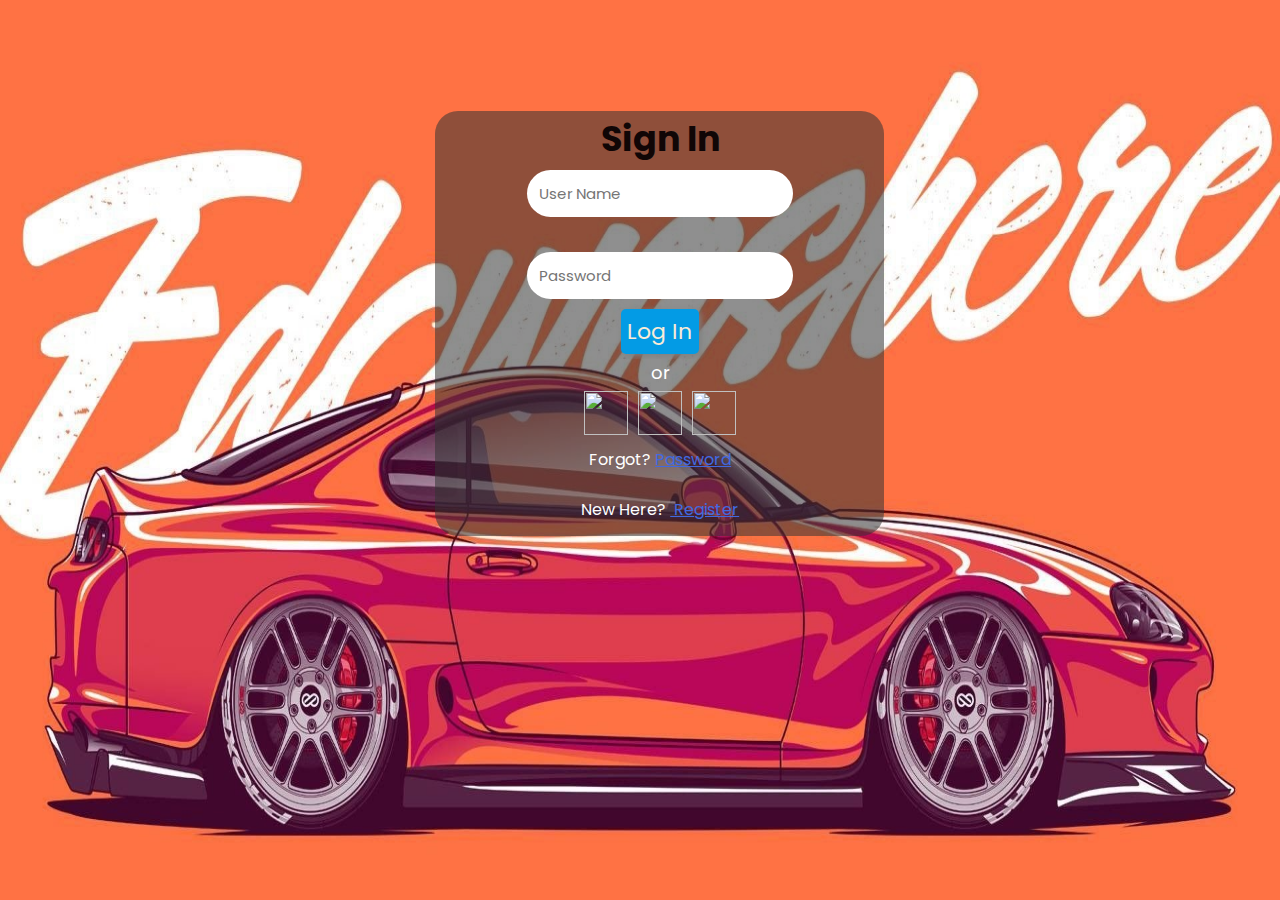
==== index.html @ e62c7ee1 "final changes" ====
<!DOCTYPE html>
<html lang="en">

<head>
    <title>Log-In</title>
    <link rel="stylesheet" href="./MYCARGAME/HTML/login.css">
    <link rel="stylesheet" href="./MYCARGAME/HTML/loginStyle.css">
    <link rel="icon" type="image/x-icon" href="favicon tag.png">
    <link rel="preconnect" href="https://fonts.googleapis.com">
    <link rel="preconnect" href="https://fonts.gstatic.com" crossorigin>
    <link href="https://fonts.googleapis.com/css2?family=Poppins:wght@300&display=swap" rel="stylesheet">
    <script src="https://code.jquery.com/jquery-3.6.1.js"
        integrity="sha256-3zlB5s2uwoUzrXK3BT7AX3FyvojsraNFxCc2vC/7pNI=" crossorigin="anonymous"></script>

</head>

<body>


    <div class="alert1">
        <h3 class="disclaimer"><b>Please! fill details correctly</b></h3>
        <p class="alert"></p>
    </div>
    <!-- ----------------------------------signup-------------------------------------------------- -->
    <div class="signup">
        <center>
            <h1>Join Us</h1>
        </center>


        <form>

            <center>
                <div id="main">
                    <div>
                        <h2 style="color:white">Register here</h2>
                    </div>

                    <div>
                        <input type="text" placeholder="Name" name="fname" class="form-field inp" id="fn">
                    </div>

                    <div>
                        <input type="text" placeholder="User Name" id="ln" name="lname" class="form-field inp">
                    </div>

                    <div>
                        <input type="text" placeholder="Email Id" id="ei" name="email" class="form-field inp">
                    </div>

                    <div>
                        <input type="text" placeholder="Mobile No" id="mn" name="mobile" class="form-field inp">
                    </div>


                    
                    <div id="dob">
                        Date Of Birth:<input type="date" id="d" placeholder="Select D.O.B." class="form-field inp">
                    </div>

                    <div>
                        <input type="password" name="psswd" id="pass" placeholder="Enter Password" size="20"
                            maxlength="10" class="form-field inp">
                    </div>


                    


                    <div id="gen">
                        <input type="checkbox" class="form-field btn" name="myEligibility">I agree to the terms and
                        conditions
                    </div>


                    <div>
                        <center><input type="button" value="Submit" style="border-radius:5px ;" class="btn submitbtn">
                            <input type="reset" value="Reset" style="border-radius:5px ;" class="btn">
                        </center>
                    </div>

                </div>
            </center>

        </form>
    </div>
    <!-- -----------------------------------------------------login------------------------------------------------------ -->
    <div class="login">
       
        <form style="padding: 1px; margin: -10px;">
            <center>
                <div id="z">
                    <div>
                        <h2 style="color:rgb(16, 6, 6)">Sign In</h2>
                    </div>

                    <div>
                        <input type="text" placeholder="User Name" name="Uname" class="log" id="username">
                        <br>
                    </div>

                    <div>
                        <input type="password" placeholder="Password" name="Pass" class="log" id="password">
                    </div>

                    

                    <div id="log">
                        <center><input id="log" type="button" value="Log In" style="border-radius:5px;">
                        </center>
                    </div>

                    <div>
                        <p style="font-size:18px ;">or</p>
                    </div>

                    <div class="icon">
                        <div class="o">
                            <ul>
                                <li>
                                    <a href="https://www.gmail.com/">
                                        <img id="g" src="/HTML/icons8-google-240.png">
                                    </a>
                                </li>

                                <li>
                                    <a href="https://www.facebook.com/">
                                        <img id="f" src="/HTML/icons8-facebook-240.png">
                                    </a>
                                </li>

                                <li>
                                    <a href="https://discord.com/">
                                        <img id="t" src="/HTML/icons8-discord-240.png">
                                    </a>
                                </li>
                        </div>
                    </div>

                    <div>
                        <ol>
                            <li>
                                Forgot? <a id="n" >Password</a>
                            </li>
                            <br>
                            <li>
                                New Here? <a id="c" >&nbspRegister</a>
                            </li>
                        </ol>


                    </div>

                </div>
            </center>
        </form>
    </div>
    <script src="./MYCARGAME/HTML/login.js"></script>
</body>

</html>
---- MYCARGAME/HTML/login.css ----
*{
    overflow: hidden;
    font-family: 'Poppins', sans-serif;
    
}

    body {
        margin: auto;
        font-family: -apple-system, BlinkMacSystemFont, sans-serif;
        overflow: auto;
        background: url("back.jpg");
        /* animation: gradient 15s ease infinite; */
        background-size: 100% 117%;
        background-attachment: fixed;
    }
    
@keyframes gradient {
    0% {
        background-position: 0% 0%;
    }
    50% {
        background-position: 100% 100%;
    }
    100% {
        background-position: 0% 0%;
    }
}

.wave {
    background: rgb(255 255 255 / 25%);
    border-radius: 1000% 1000% 0 0;
    position: fixed;
    width: 200%;
    height: 12em;
    animation: wave 10s -3s linear infinite;
    transform: translate3d(0, 0, 0);
    opacity: 0.8;
    bottom: 0;
    left: 0;
    z-index: -1;
}

.wave:nth-of-type(2) {
    bottom: -1.25em;
    animation: wave 18s linear reverse infinite;
    opacity: 0.8;
}

.wave:nth-of-type(3) {
    bottom: -2.5em;
    animation: wave 20s -1s reverse infinite;
    opacity: 0.9;
}

@keyframes wave {
    2% {
        transform: translateX(1);
    }

    25% {
        transform: translateX(-25%);
    }

    50% {
        transform: translateX(-50%);
    }

    75% {
        transform: translateX(-25%);
    }

    100% {
        transform: translateX(1);
    }
}

/* ----------------------------------------------------------------------------------------------------- */
a{
    text-decoration:underline;
    color:royalblue;
}

.nav{
    background: white;
    display: flex;
    justify-content: space-between;
    box-shadow: 0px 0px 10px 0px;
}
.nav a{
    text-decoration: none;
    font-size: 17px;
    margin: 0px 0px;
    padding: 30px 14px;
    transition:all 1s ease-in-out;
}
.nav a:hover{
    background:#e0e0e0;
}
.nav img{
    height:5em;
}
.right {
    padding: 23px;
}


/* ---------------------------------------------------------------------------------------------------------- */



#main{

    font-size: 25px;
    background: #100d0d52;
    padding: 10px;
    display: flex;
    flex-direction: column;
    justify-content: center;
    align-items: center;
    border-radius: 75px;
    width: 40%;
    border-width: 10px;
    height: 480px;
    
    
}
.inp{
    border: none;
    width: 280px;
    text-align: center;
    font-size: 17px;
    border-radius: 4px;
}
input.btn {
    padding: 7px 12px;
    background: #6294a9;
    color: white;
}
input#log {
    padding: 6px;
    font-size: 22px;
    background: #039be5;
    color: antiquewhite;
    border: none;
    box-shadow: grey 2px 2px 6px 0px;
}
#DOB
{
width:100px;

}
#dob{
width: 300px;
text-align: center;
color:white;
font-size: 19px;
}
input{
margin: 5px;
}
#gen{
color: white;
font-size: 18px;
}
#clg{
color: white;
width:500px;
align-self: center;
margin-left: 11%;
font-size: 19px;

}
.btn:hover{
    cursor:pointer;
}
#btn1:hover{
    cursor: pointer;
}
h1{
    
    color: #787575;
    font-size: 50px;
    margin: 25px 0px;
    background: #f0f8ffa8;
    font-size: 40px;
    border: solid #f3eeee;
    border-width: 3px 0px 3px 0px;
    border-style: double;
}
form{
    padding: 0px 0px 0px 0px; margin: 0px;
}
h2{
    margin:0px;
}
/* ------------------------------------------ */
.alert1 {
    position: absolute;
    top: 102px;
    right: 1%;
    font-size: larger;
    padding: 6px 7px;
    background: #ffffffcc;
    border-right: solid 9px #e72020;
    opacity: 0;
    transition: all 1s ease;
}
h3 {
    margin:0px;
}
@keyframes appear{
    0%{
        opacity:0;
    }
    50%{
        opacity:1;
    }
    100%{
        opacity:0;
    }
}
/* ------------------------------------------------- */
.signup{
    margin-top: 9px;
    display:none;
}
.login{
    margin-top: 111px;
    background: #3333338c;
    color: white;
    border-radius: 23px;
    margin-left: 34%;
    width: 35%;
    display: block;
    padding: 10px 0px 23px 1px;
}
input#password {
    width: 52%;
    border:none;
}
input#username{
    width: 52%;
    border:none;
}
---- MYCARGAME/HTML/loginStyle.css ----
/* *{
    overflow: hidden;

} */
*{
    padding:0px;
    margin:0px;
    font-family: 'Poppins', sans-serif;
}
/* -------------------------- */

/* -------------------------------------- */
.nav{
    background: white;
    display: flex;
    justify-content: space-between;
    box-shadow: 0px 0px 10px 0px;
}
.nav a{
    text-decoration: none;
    font-size: 17px;
    margin: 0px 0px;
    padding: 30px 14px;
    transition:all 1s ease-in-out;
}
.nav a:hover{
    background:#e0e0e0;
}
.nav img{
    height:5em;
}
.right {
    padding: 23px;
}
/* -------------------------------------------- */
#log:hover{
    cursor: pointer;
    color:red;
}
.log{
    font-size: 15px;
    border: solid black 3px;
    padding: 12px;
    display: flex;
    flex-direction: column;
    justify-content: center;
    align-items: center;
    border-radius: 50px;
    width:27%;
}
h2{
   font-size: 35px;
}

#g,#t,#f{
    
    height: 44px;
    width: 44px;
    margin: 5px;
    transition:all 100ms ease-in;
}



ul{
    list-style: none; 
    display: flex;
    flex-direction: row;
    justify-content: center;
    align-items: center;
}
#r{
    font-size: 20px;
    align-self:baseline;

}
#p{
    cursor: pointer;
}
#log{
    font-size: 15px;
}
#c:hover{
    color:rgb(25, 130, 243);
    cursor: pointer;

}
ol li{
    list-style-type:none ;
}
img#t:hover {
    transform: scale(1.1);
    padding: 3px;
    background: #a9aff1;
    border-radius: 51%;
}
#n:hover{
    color:rgb(25, 130, 243);
}
img#f:hover {
    transform: scale(1.1);
    padding: 3px;
    background: #b4d1f8;
    border-radius: 51%;
}
img#g:hover {
    transform: scale(1.1);
    padding: 3px;
    background: #f2dddc;
    border-radius: 51%;
}
/* -------------------------------------------- */
/* .alert1 {
    position: absolute;
    top: 102px;
    right: 1%;
    font-size: larger;
    padding: 6px 7px;
    background: #ffffffcc;
    border-right: solid 9px #e72020;
    opacity: 0;
    transition: all 1s ease;
}
h3 {
    margin:0px;
}
@keyframes appear{
    0%{
        opacity:0;
    }
    50%{
        opacity:1;
    }
    100%{
        opacity:0;
    }
} */
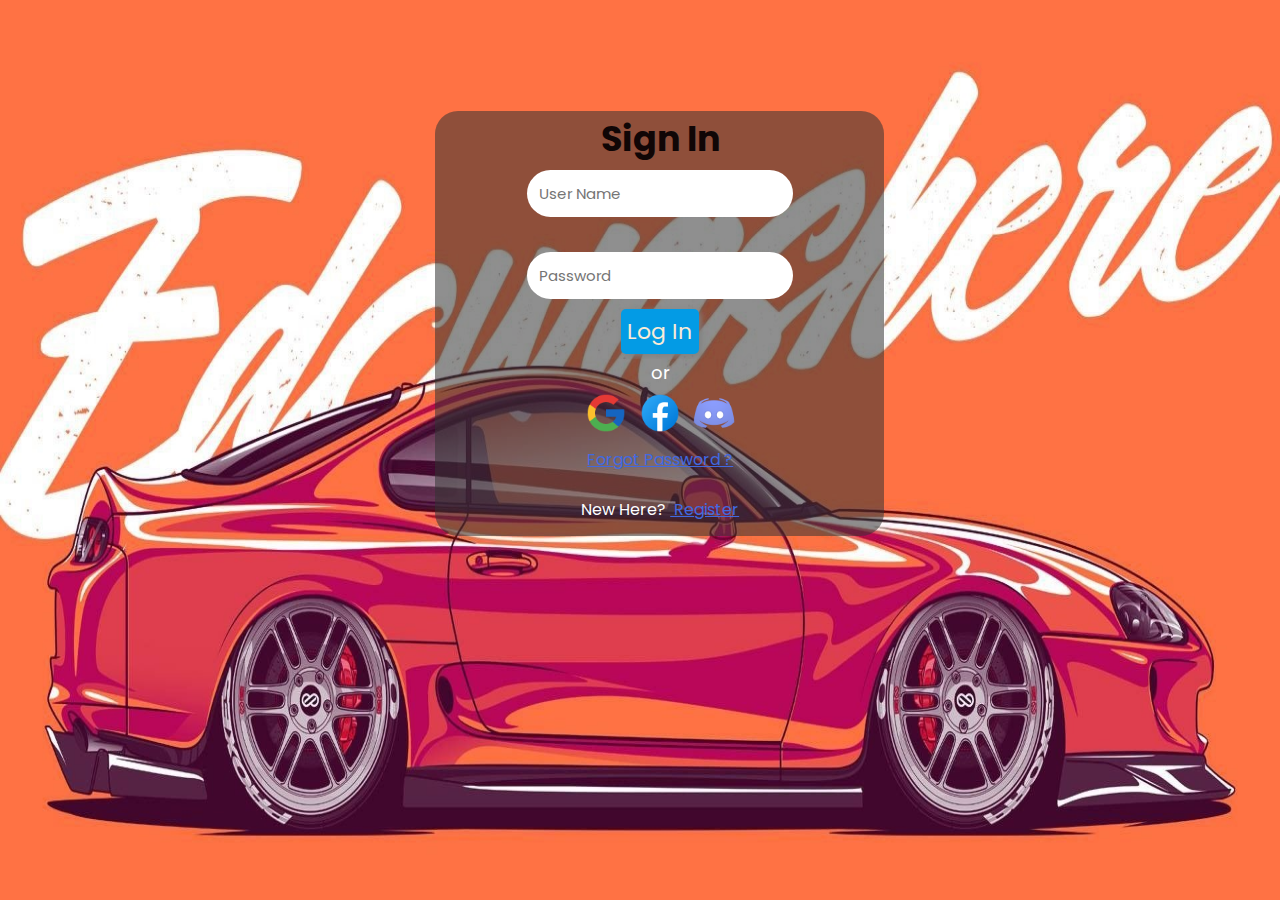
==== commit 1c8aab13: "Improved Folder Structure" ====
--- a/index.html
+++ b/index.html
@@ -3,8 +3,8 @@
 
 <head>
     <title>Log-In</title>
-    <link rel="stylesheet" href="./MYCARGAME/HTML/login.css">
-    <link rel="stylesheet" href="./MYCARGAME/HTML/loginStyle.css">
+    <link rel="stylesheet" href="./MYCARGAME/CSS/login.css">
+    <link rel="stylesheet" href="./MYCARGAME/CSS/loginStyle.css">
     <link rel="icon" type="image/x-icon" href="favicon tag.png">
     <link rel="preconnect" href="https://fonts.googleapis.com">
     <link rel="preconnect" href="https://fonts.gstatic.com" crossorigin>
@@ -119,19 +119,19 @@
                             <ul>
                                 <li>
                                     <a href="https://www.gmail.com/">
-                                        <img id="g" src="/HTML/icons8-google-240.png">
+                                        <img id="g" src="./MYCARGAME/CSS/icons8-google-240.png">
                                     </a>
                                 </li>
 
                                 <li>
                                     <a href="https://www.facebook.com/">
-                                        <img id="f" src="/HTML/icons8-facebook-240.png">
+                                        <img id="f" src="./MYCARGAME/CSS/icons8-facebook-240.png">
                                     </a>
                                 </li>
 
                                 <li>
                                     <a href="https://discord.com/">
-                                        <img id="t" src="/HTML/icons8-discord-240.png">
+                                        <img id="t" src="./MYCARGAME/CSS/icons8-discord-240.png">
                                     </a>
                                 </li>
                         </div>
@@ -140,7 +140,7 @@
                     <div>
                         <ol>
                             <li>
-                                Forgot? <a id="n" >Password</a>
+                                 <a id="n" > Forgot Password ?</a>
                             </li>
                             <br>
                             <li>
@@ -155,7 +155,7 @@
             </center>
         </form>
     </div>
-    <script src="./MYCARGAME/HTML/login.js"></script>
+    <script src="./MYCARGAME/JAVASCRIPT/login.js"></script>
 </body>
 
 </html>--- a/MYCARGAME/CSS/login.css
+++ b/MYCARGAME/CSS/login.css
@@ -0,0 +1,247 @@
+*{
+    overflow: hidden;
+    font-family: 'Poppins', sans-serif;
+    
+}
+
+    body {
+        margin: auto;
+        font-family: -apple-system, BlinkMacSystemFont, sans-serif;
+        overflow: auto;
+        background: url("back.jpg");
+        /* animation: gradient 15s ease infinite; */
+        background-size: 100% 117%;
+        background-attachment: fixed;
+    }
+    
+@keyframes gradient {
+    0% {
+        background-position: 0% 0%;
+    }
+    50% {
+        background-position: 100% 100%;
+    }
+    100% {
+        background-position: 0% 0%;
+    }
+}
+
+.wave {
+    background: rgb(255 255 255 / 25%);
+    border-radius: 1000% 1000% 0 0;
+    position: fixed;
+    width: 200%;
+    height: 12em;
+    animation: wave 10s -3s linear infinite;
+    transform: translate3d(0, 0, 0);
+    opacity: 0.8;
+    bottom: 0;
+    left: 0;
+    z-index: -1;
+}
+
+.wave:nth-of-type(2) {
+    bottom: -1.25em;
+    animation: wave 18s linear reverse infinite;
+    opacity: 0.8;
+}
+
+.wave:nth-of-type(3) {
+    bottom: -2.5em;
+    animation: wave 20s -1s reverse infinite;
+    opacity: 0.9;
+}
+
+@keyframes wave {
+    2% {
+        transform: translateX(1);
+    }
+
+    25% {
+        transform: translateX(-25%);
+    }
+
+    50% {
+        transform: translateX(-50%);
+    }
+
+    75% {
+        transform: translateX(-25%);
+    }
+
+    100% {
+        transform: translateX(1);
+    }
+}
+
+/* ----------------------------------------------------------------------------------------------------- */
+a{
+    text-decoration:underline;
+    color:royalblue;
+}
+
+.nav{
+    background: white;
+    display: flex;
+    justify-content: space-between;
+    box-shadow: 0px 0px 10px 0px;
+}
+.nav a{
+    text-decoration: none;
+    font-size: 17px;
+    margin: 0px 0px;
+    padding: 30px 14px;
+    transition:all 1s ease-in-out;
+}
+.nav a:hover{
+    background:#e0e0e0;
+}
+.nav img{
+    height:5em;
+}
+.right {
+    padding: 23px;
+}
+
+
+/* ---------------------------------------------------------------------------------------------------------- */
+
+
+
+#main{
+
+    font-size: 25px;
+    background: #100d0d52;
+    padding: 10px;
+    display: flex;
+    flex-direction: column;
+    justify-content: center;
+    align-items: center;
+    border-radius: 75px;
+    width: 40%;
+    border-width: 10px;
+    height: 480px;
+    
+    
+}
+.inp{
+    border: none;
+    width: 280px;
+    text-align: center;
+    font-size: 17px;
+    border-radius: 4px;
+}
+input.btn {
+    padding: 7px 12px;
+    background: #6294a9;
+    color: white;
+}
+input#log {
+    padding: 6px;
+    font-size: 22px;
+    background: #039be5;
+    color: antiquewhite;
+    border: none;
+    box-shadow: grey 2px 2px 6px 0px;
+}
+#DOB
+{
+width:100px;
+
+}
+#dob{
+width: 300px;
+text-align: center;
+color:white;
+font-size: 19px;
+}
+input{
+margin: 5px;
+}
+#gen{
+color: white;
+font-size: 18px;
+}
+#clg{
+color: white;
+width:500px;
+align-self: center;
+margin-left: 11%;
+font-size: 19px;
+
+}
+.btn:hover{
+    cursor:pointer;
+}
+#btn1:hover{
+    cursor: pointer;
+}
+h1{
+    
+    color: #787575;
+    font-size: 50px;
+    margin: 25px 0px;
+    background: #f0f8ffa8;
+    font-size: 40px;
+    border: solid #f3eeee;
+    border-width: 3px 0px 3px 0px;
+    border-style: double;
+}
+form{
+    padding: 0px 0px 0px 0px; margin: 0px;
+}
+h2{
+    margin:0px;
+}
+/* ------------------------------------------ */
+.alert1 {
+    position: absolute;
+    top: 102px;
+    right: 1%;
+    font-size: larger;
+    padding: 6px 7px;
+    background: #ffffffcc;
+    border-right: solid 9px #e72020;
+    opacity: 0;
+    transition: all 1s ease;
+}
+h3 {
+    margin:0px;
+}
+@keyframes appear{
+    0%{
+        opacity:0;
+    }
+    50%{
+        opacity:1;
+    }
+    100%{
+        opacity:0;
+    }
+}
+/* ------------------------------------------------- */
+.signup{
+    margin-top: 9px;
+    display:none;
+}
+.login{
+    margin-top: 111px;
+    background: #3333338c;
+    color: white;
+    border-radius: 23px;
+    margin-left: 34%;
+    width: 35%;
+    display: block;
+    padding: 10px 0px 23px 1px;
+}
+input#password {
+    width: 52%;
+    border:none;
+}
+input#username{
+    width: 52%;
+    border:none;
+}
+
+
+
--- a/MYCARGAME/CSS/loginStyle.css
+++ b/MYCARGAME/CSS/loginStyle.css
@@ -0,0 +1,137 @@
+/* *{
+    overflow: hidden;
+
+} */
+*{
+    padding:0px;
+    margin:0px;
+    font-family: 'Poppins', sans-serif;
+}
+/* -------------------------- */
+
+/* -------------------------------------- */
+.nav{
+    background: white;
+    display: flex;
+    justify-content: space-between;
+    box-shadow: 0px 0px 10px 0px;
+}
+.nav a{
+    text-decoration: none;
+    font-size: 17px;
+    margin: 0px 0px;
+    padding: 30px 14px;
+    transition:all 1s ease-in-out;
+}
+.nav a:hover{
+    background:#e0e0e0;
+}
+.nav img{
+    height:5em;
+}
+.right {
+    padding: 23px;
+}
+/* -------------------------------------------- */
+#log:hover{
+    cursor: pointer;
+    color:red;
+}
+.log{
+    font-size: 15px;
+    border: solid black 3px;
+    padding: 12px;
+    display: flex;
+    flex-direction: column;
+    justify-content: center;
+    align-items: center;
+    border-radius: 50px;
+    width:27%;
+}
+h2{
+   font-size: 35px;
+}
+
+#g,#t,#f{
+    
+    height: 44px;
+    width: 44px;
+    margin: 5px;
+    transition:all 100ms ease-in;
+}
+
+
+
+ul{
+    list-style: none; 
+    display: flex;
+    flex-direction: row;
+    justify-content: center;
+    align-items: center;
+}
+#r{
+    font-size: 20px;
+    align-self:baseline;
+
+}
+#p{
+    cursor: pointer;
+}
+#log{
+    font-size: 15px;
+}
+#c:hover{
+    color:rgb(25, 130, 243);
+    cursor: pointer;
+
+}
+ol li{
+    list-style-type:none ;
+}
+img#t:hover {
+    transform: scale(1.1);
+    padding: 3px;
+    background: #a9aff1;
+    border-radius: 51%;
+}
+#n:hover{
+    color:rgb(25, 130, 243);
+}
+img#f:hover {
+    transform: scale(1.1);
+    padding: 3px;
+    background: #b4d1f8;
+    border-radius: 51%;
+}
+img#g:hover {
+    transform: scale(1.1);
+    padding: 3px;
+    background: #f2dddc;
+    border-radius: 51%;
+}
+/* -------------------------------------------- */
+/* .alert1 {
+    position: absolute;
+    top: 102px;
+    right: 1%;
+    font-size: larger;
+    padding: 6px 7px;
+    background: #ffffffcc;
+    border-right: solid 9px #e72020;
+    opacity: 0;
+    transition: all 1s ease;
+}
+h3 {
+    margin:0px;
+}
+@keyframes appear{
+    0%{
+        opacity:0;
+    }
+    50%{
+        opacity:1;
+    }
+    100%{
+        opacity:0;
+    }
+} */